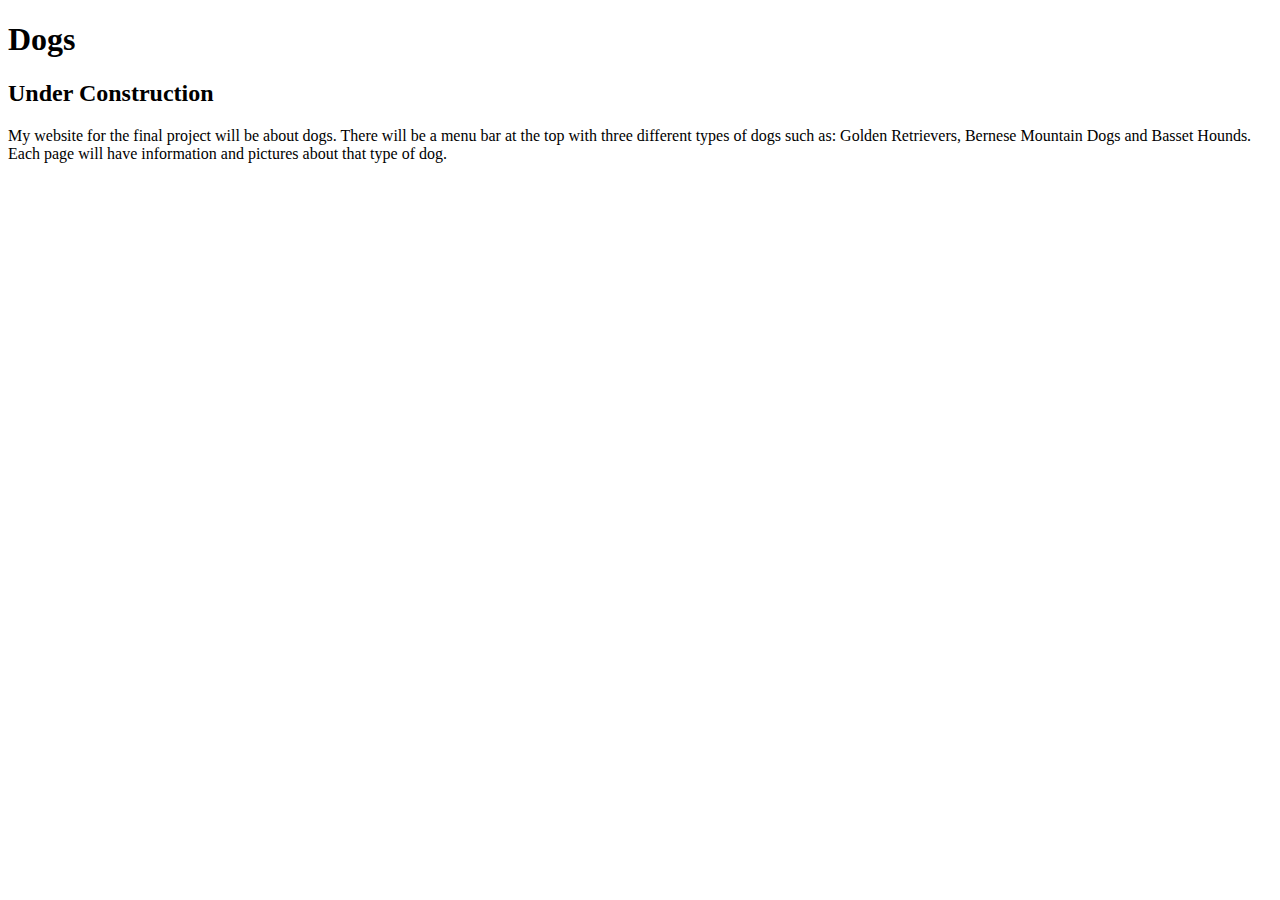
==== index.html @ ba8d46d4 "Add files via upload" ====
<!DOCTYPE html>
<html lang="en">
<head>
    <h1>Dogs</h1>
    <h2>Under Construction</h2>
</head>
<body>
    <p>
        My website for the final project will be about dogs. There will be a menu bar at the top with three different types of dogs such as: Golden Retrievers, Bernese Mountain Dogs and Basset Hounds. Each page will have information and pictures about that type of dog.
    </p>
</body>
</html>
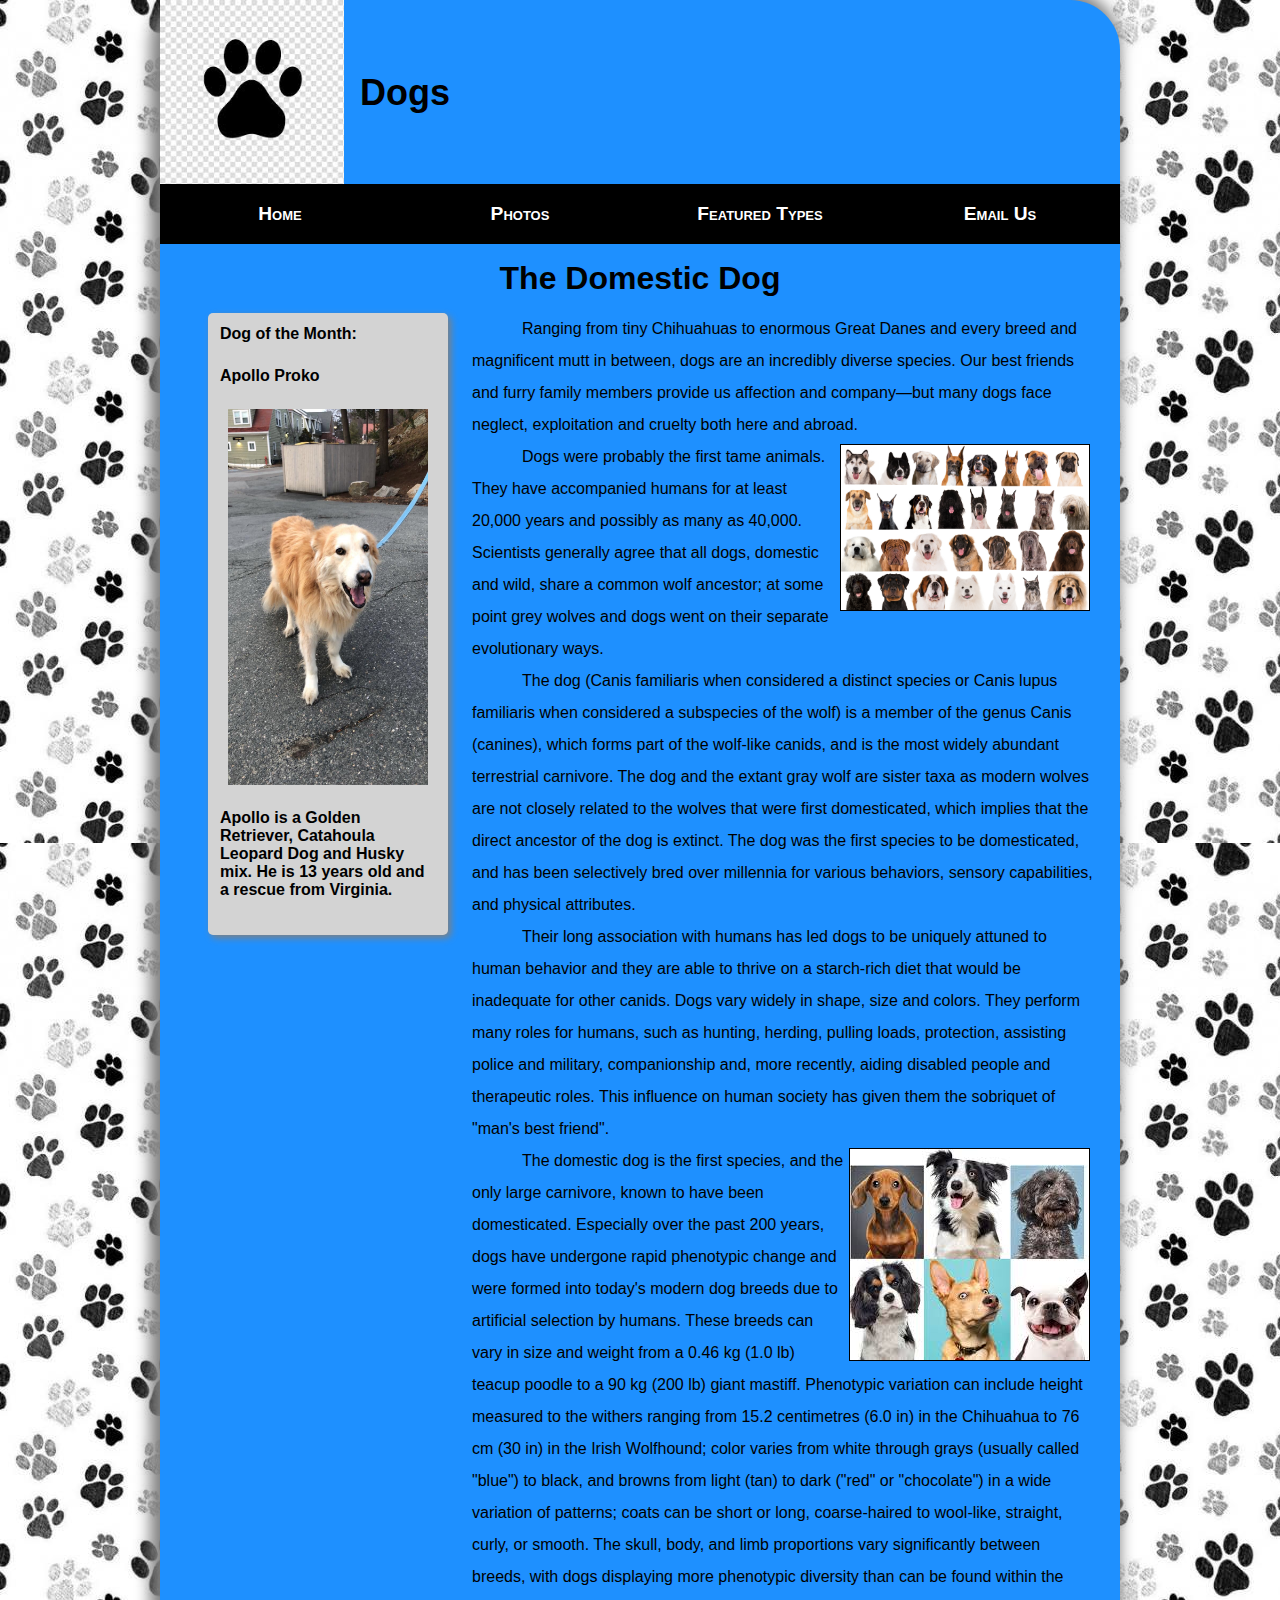
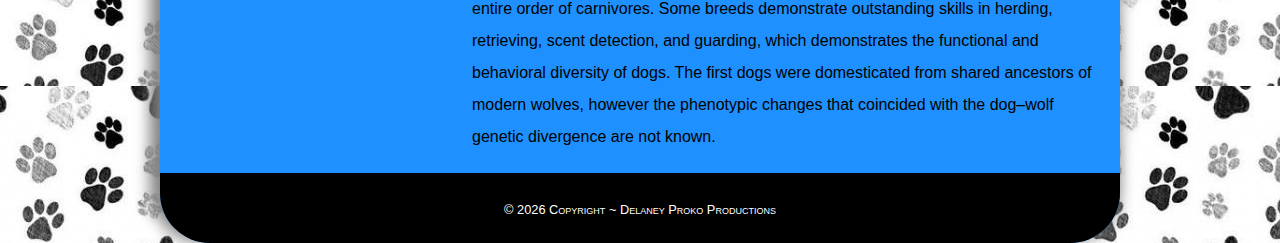
==== commit 981e8f6b: "Add files via upload" ====
--- a/index.html
+++ b/index.html
@@ -1,12 +1,127 @@
 <!DOCTYPE html>
 <html lang="en">
 <head>
-    <h1>Dogs</h1>
-    <h2>Under Construction</h2>
+	<meta charset="utf-8">
+	<meta name="description" content="This sentence will appear under the link in search engine results.">
+	<meta name="keywords" content="list,of,words,separated,by,commas,that,describe,your,site">
+	<meta name="author" content="Delaney Proko">
+
+	<!-- viewport -->
+	<meta name="viewport" content="width=device-width, initial-scale=1">
+
+    <!-- shiv which should be a shim -->
+    <!--[if lt IE 9]>
+	  <script src="https://oss.maxcdn.com/libs/html5shiv/3.7.0/html5shiv.js"></script>
+	<![endif]-->
+
+	<!-- tab title -->
+	<title>[Page Title Which Appears in the Tab]</title>
+
+	<!-- favicon link -->
+	<link rel="shortcut icon" href="images/favicon.ico">
+
+	<!-- stylesheets -->
+	<link rel="stylesheet" href="styles/normalize.css">
+	<link rel="stylesheet" href="styles/main.css">
+    <link rel="stylesheet" href="styles/slicknav.css">
+
+    <!-- slicknav -->
+    <script src="https://code.jquery.com/jquery-2.1.3.min.js"></script>   <!-- Link to jQuery Content Delivery Network - Necessary for SlickNav to work correctly -->
+    <script src="js/jquery.slicknav.min.js"></script>                     <!-- Link to the slicknav file inside the js folder - Necessary for SlickNav to work correctly -->
+
+	<!-- slicknav javascript - this javascript code will use the UL inside the nav_menu tag to build the same menu in slickNav format -->
+	<script type="text/javascript">
+    	$(document).ready(function(){
+			$('#nav_menu').slicknav({prependTo:"#mobilemenu"});
+    	});
+    </script>
+
 </head>
+
+
+
 <body>
-    <p>
-        My website for the final project will be about dogs. There will be a menu bar at the top with three different types of dogs such as: Golden Retrievers, Bernese Mountain Dogs and Basset Hounds. Each page will have information and pictures about that type of dog.
-    </p>
+
+	<header>
+
+		<img class="clearfix" src="images/paw.png">
+
+		<h2>Dogs</h2>
+
+	</header>
+
+
+    <nav id="mobilemenu"></nav>
+	<nav id="nav_menu">
+    	<ul>
+        	<li><a href="index.html" class="current">Home</a></li>
+        	<li><a href="gallery.html" class="current">Photos</a></li>
+			<li><a class="current">Featured Types</a>
+			<ul>
+				<li><a href="feattypes/golden.html">Golden Retrievers</a></li>
+				<li><a href="feattypes/bernese.html">Bernese Mountain Dogs</a></li>
+				<li><a href="feattypes/basset.html">Basset Hounds</a></li>
+			</ul>
+			</li>
+        	<li><a href="mailto:dogs@thebestdogwebsiteever.com" class="current">Email Us</a></li>
+    	</ul>
+	</nav>
+
+
+	<main>
+
+		<h1>The Domestic Dog</h1>
+
+		<section>
+
+			<p>Ranging from tiny Chihuahuas to enormous Great Danes and every breed and magnificent mutt in between, dogs are an incredibly diverse species. Our best friends and furry family members provide us affection and company—but many dogs face neglect, exploitation and cruelty both here and abroad.</p>
+
+			<img src="images/working-group-dogs.png">
+
+			<p>Dogs were probably the first tame animals. They have accompanied humans for at least 20,000 years and possibly as many as 40,000. Scientists generally agree that all dogs, domestic and wild, share a common wolf ancestor; at some point grey wolves and dogs went on their separate evolutionary ways.</p>
+
+			<p>The dog (Canis familiaris when considered a distinct species or Canis lupus familiaris when considered a subspecies of the wolf) is a member of the genus Canis (canines), which forms part of the wolf-like canids, and is the most widely abundant terrestrial carnivore. The dog and the extant gray wolf are sister taxa as modern wolves are not closely related to the wolves that were first domesticated, which implies that the direct ancestor of the dog is extinct. The dog was the first species to be domesticated, and has been selectively bred over millennia for various behaviors, sensory capabilities, and physical attributes.</p>
+
+			<p>Their long association with humans has led dogs to be uniquely attuned to human behavior and they are able to thrive on a starch-rich diet that would be inadequate for other canids. Dogs vary widely in shape, size and colors. They perform many roles for humans, such as hunting, herding, pulling loads, protection, assisting police and military, companionship and, more recently, aiding disabled people and therapeutic roles. This influence on human society has given them the sobriquet of "man's best friend".</p>
+
+			<img src="images/dogs.jpeg">
+
+			<p>The domestic dog is the first species, and the only large carnivore, known to have been domesticated. Especially over the past 200 years, dogs have undergone rapid phenotypic change and were formed into today's modern dog breeds due to artificial selection by humans. These breeds can vary in size and weight from a 0.46 kg (1.0 lb) teacup poodle to a 90 kg (200 lb) giant mastiff. Phenotypic variation can include height measured to the withers ranging from 15.2 centimetres (6.0 in) in the Chihuahua to 76 cm (30 in) in the Irish Wolfhound; color varies from white through grays (usually called "blue") to black, and browns from light (tan) to dark ("red" or "chocolate") in a wide variation of patterns; coats can be short or long, coarse-haired to wool-like, straight, curly, or smooth. The skull, body, and limb proportions vary significantly between breeds, with dogs displaying more phenotypic diversity than can be found within the entire order of carnivores. Some breeds demonstrate outstanding skills in herding, retrieving, scent detection, and guarding, which demonstrates the functional and behavioral diversity of dogs. The first dogs were domesticated from shared ancestors of modern wolves, however the phenotypic changes that coincided with the dog–wolf genetic divergence are not known.</p>
+
+			
+
+		</section>
+
+		<aside>
+
+			<p>Dog of the Month: </p>
+
+			<p>Apollo Proko</p>
+
+			<img src="images/IMG_8598 copy.JPG"  height="400" width="200">
+
+			<p>Apollo is a Golden Retriever, Catahoula Leopard Dog and Husky mix. He is 13 years old and a rescue from Virginia.</p>
+
+		</aside>
+
+		<div id="bottombuffer"><br><br></div>
+
+	</main>
+
+
+	<footer>
+
+		<p>
+			<script>
+				var today = new Date();
+				document.write("&copy;&nbsp;");
+				document.write(today.getFullYear());
+				document.write(" Copyright ~ Delaney Proko Productions")
+			</script>
+		</p>
+
+	</footer>
+
 </body>
-</html>+
+</html>
--- a/styles/main.css
+++ b/styles/main.css
@@ -0,0 +1,253 @@
+/* the styles for the elements */
+* {
+	margin: 0;
+	padding: 0;
+	box-sizing: border-box;
+}
+
+/* Clearfix */
+.clearfix::after {
+  content: "";
+  clear: both;
+  display: table;
+}
+
+html {
+	height: 100%;
+	background-image: url("../images/d085ac698513adc2a10bd35ddc498ed1.jpg");
+}
+
+body {
+	position: relative;
+    background: dodgerblue;
+	font-family: Calibri, Arial, Helvetica, sans-serif;
+	font-size: 100%;
+	max-width: 960px;
+	min-height: 100%;
+	margin: auto;
+	box-shadow: -5px -5px 15px 5px gray;
+	border-radius: 50px;
+}
+h1 {
+	margin: .5em .75em;
+	text-align: center;
+}
+
+/* the styles for links */
+a:link, a:visited {
+	text-decoration: none;
+}
+a:focus, a:hover {
+	text-decoration: underline;
+}
+
+
+/* the styles for the header */
+header img {
+	padding: 0 1em 0 0;
+	float: left;
+	max-width: 200px;
+	width: 100%;
+}
+header h2 {
+    font-size: 225%;
+    padding: 2em 0 .25em 0;
+}
+
+
+/* text shadow class */
+.shadow {
+	text-shadow: 2px 2px 2px #5d5d5d;
+}
+
+
+/* the styles for the navigation menu */
+#nav_menu {
+	clear: both;
+}
+#nav_menu ul {
+	list-style-type: none;
+	margin: 0;
+	padding: 0;
+	position: relative;
+}
+#nav_menu ul li {
+	float: left;
+	width: 25%;
+}
+#nav_menu ul li a {
+	display: block;
+	text-align: center;
+	padding: 1em 0;
+	text-decoration: none;
+	font-variant: small-caps;
+	font-size: 120%;
+	background-color: black;
+	color: white;
+	font-weight: bold;
+}
+#nav_menu a:hover {
+	background-color: lightskyblue;
+	font-style: italic;
+	color: black;
+}
+#nav_menu ul ul {
+	display: none;
+	position: absolute;
+	top: 100%;
+	width: 100%;
+}
+#nav_menu ul ul li a {
+	text-align: left;
+	padding: .5em;
+
+}
+#nav_menu ul ul li {
+	float: none;
+
+}
+#nav_menu ul li:hover > ul {
+	display: block;
+}
+#nav_menu > ul::after {
+	content: "";
+	clear: both;
+	display: block;
+}
+
+
+
+/* the styles for the main content */
+main {
+	clear: left;
+}
+
+
+
+/* the styles for the section */
+section {
+	width: 70%;
+	float: right;
+	padding: 0 2.5% 20px 2.5%;
+}
+section p {
+	font: 110%;
+	line-height: 2;
+	text-indent: 50px;
+}
+section img {
+	float: right;
+	border: 1px solid black;
+	margin-top: 3px;
+	margin-bottom: 3px;
+	margin-left: 5px;
+	margin-right: 6px;
+	max-width: 40%;
+	min-width: 150px;
+}
+
+
+
+/* the styles for the aside */
+aside {
+	width: 25%;
+	float: right;
+	background-color: lightgray;
+	border-radius: 5px;
+	box-shadow: 3px 3px 7px gray;
+	margin: 0 0 20px 1em;
+	padding: .75em;
+	font-weight: bold;
+}
+aside img {
+	margin-right: auto;
+	margin-left: auto;
+	display: block;
+	padding-bottom: 1.5em;
+}
+aside p {
+	padding-bottom: 1.5em;
+}
+
+#bottombuffer {
+	height: 100px;
+	padding-bottom: 100px;
+}
+
+/* the styles for the footer */
+footer {
+	background-color: black;
+	clear: both;
+	border-top: 3px solid #000000;
+/*	position: fixed;    */
+/*	bottom: 0;			*/
+	max-width: 960px;
+	width: 100%;
+	border-radius: 0 0 50px 50px;
+
+}
+footer p {
+	text-align: center;
+	color: white;
+	font-size: 80%;
+	font-variant: small-caps;
+	padding: 2em 0;
+}
+
+
+
+/* hide the slicknav in large-screen view */
+.slicknav_menu {
+	display: none;
+}
+
+
+
+/* tablet portrait to standard 960 */
+@media only screen and (max-width: 959px) {
+	body, aside {
+		box-shadow: none;
+		border-radius: 0;
+	}
+	footer {
+		border-radius: 0;
+	}
+}
+
+
+
+/* mobile landscape to tablet portrait */
+@media only screen and (max-width: 767px) {
+	
+	header img { float: none; }
+	header { text-align: center; }
+	header h2, header h3 {
+		padding: 0 0 .25em;
+	}
+
+	section, aside {
+		float: none;
+		width: 99%;
+		margin: 0 auto;
+		padding: .5em;
+	}
+
+	/* hide the navigation menu */
+	#nav_menu {
+		display: none;
+	}
+	
+	/* and replace it with the slicknav menu */
+	.slicknav_menu {
+		display: block;
+		text-align: left !important;
+		background-color: black !important;
+	}
+}
+
+
+
+/* mobile portrait to mobile landscape */
+@media only screen and (max-width: 479px) {
+	body { font-size: 90%; }
+}
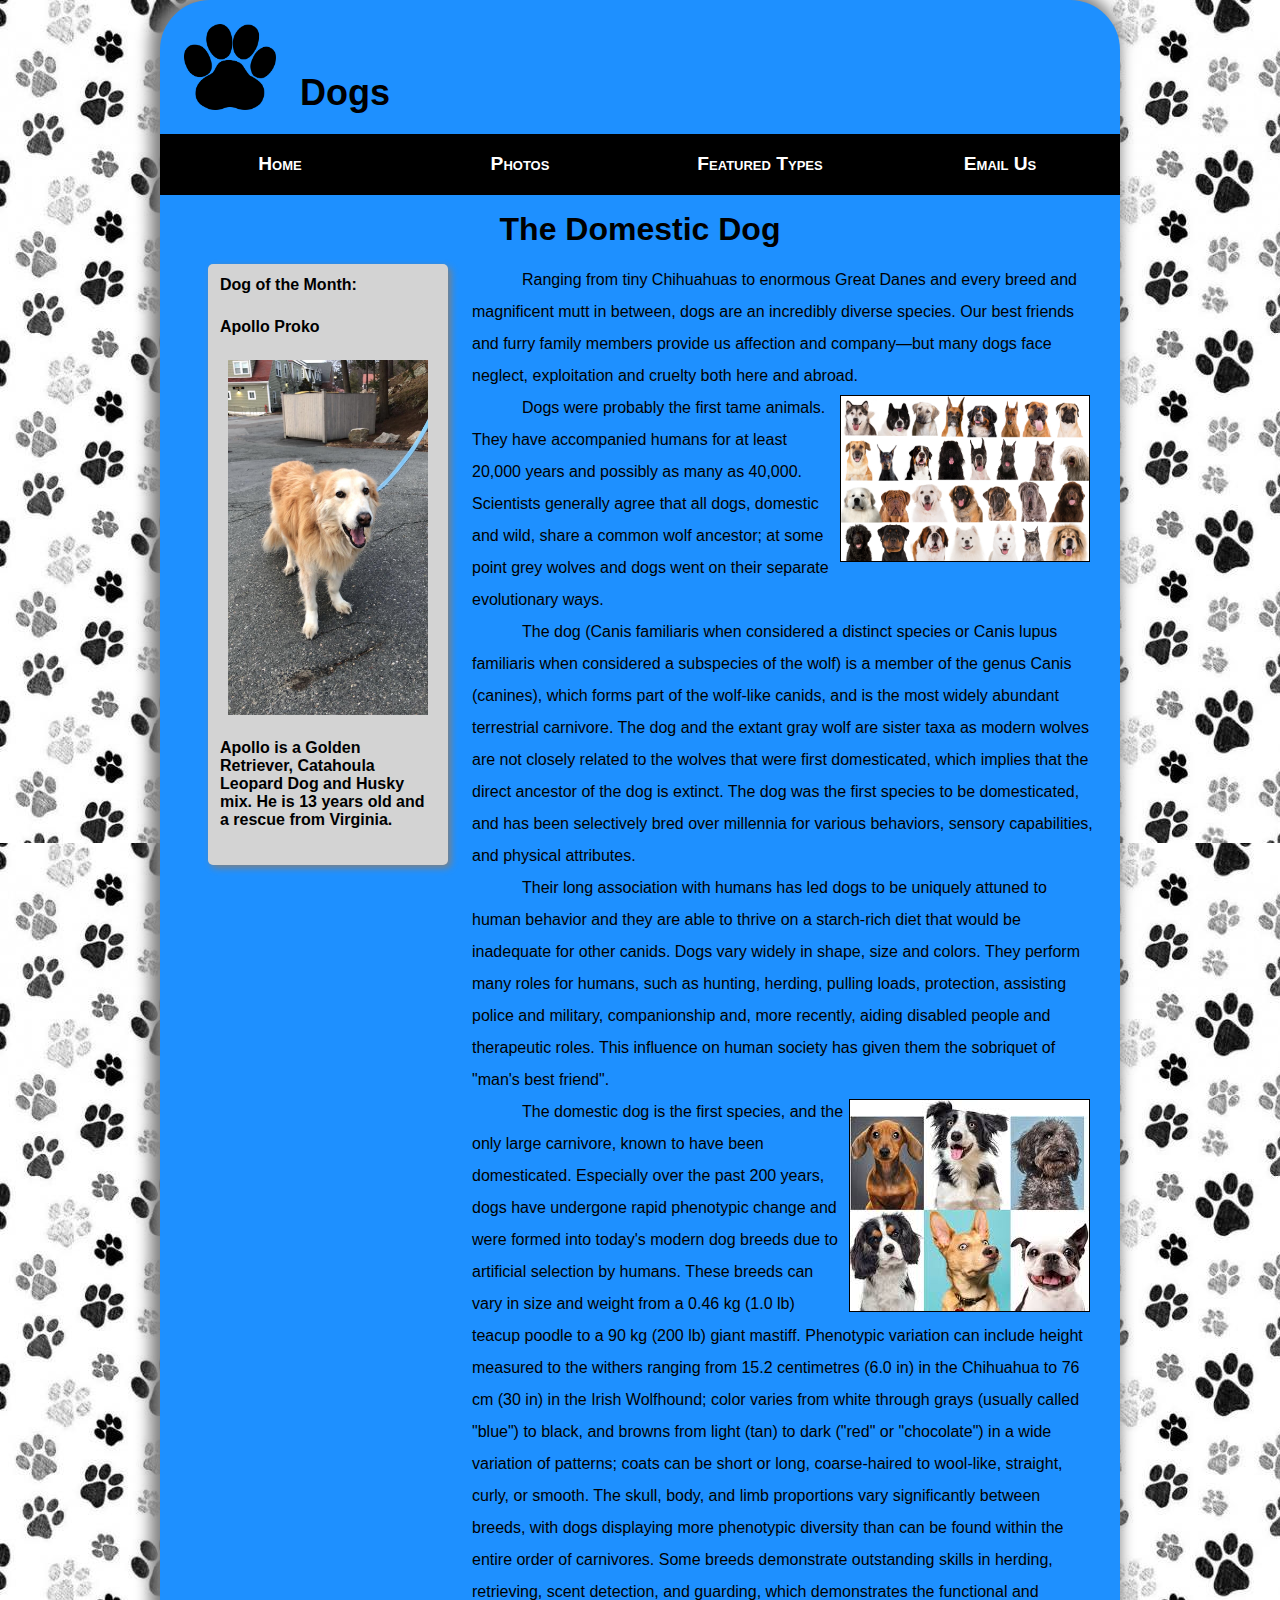
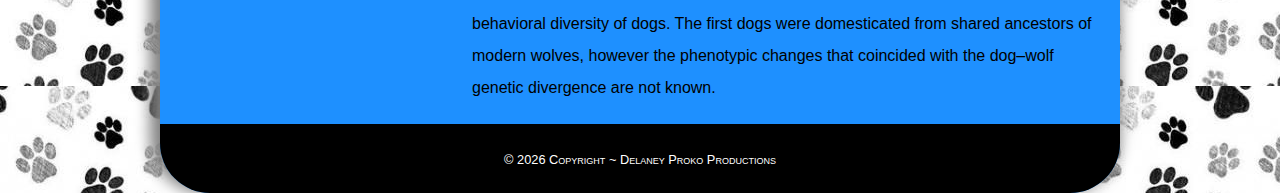
==== commit 4907a22e: "Add files via upload" ====
--- a/index.html
+++ b/index.html
@@ -2,8 +2,8 @@
 <html lang="en">
 <head>
 	<meta charset="utf-8">
-	<meta name="description" content="This sentence will appear under the link in search engine results.">
-	<meta name="keywords" content="list,of,words,separated,by,commas,that,describe,your,site">
+	<meta name="description" content="Dogs">
+	<meta name="keywords" content="Dogs,Goldens,Retriever,Bernese,Basset">
 	<meta name="author" content="Delaney Proko">
 
 	<!-- viewport -->
@@ -15,7 +15,7 @@
 	<![endif]-->
 
 	<!-- tab title -->
-	<title>[Page Title Which Appears in the Tab]</title>
+	<title>Dogs</title>
 
 	<!-- favicon link -->
 	<link rel="shortcut icon" href="images/favicon.ico">
@@ -44,7 +44,7 @@
 
 	<header>
 
-		<img class="clearfix" src="images/paw.png">
+		<img class="clearfix" src="images/1200px_black_paw.png">
 
 		<h2>Dogs</h2>
 
@@ -98,7 +98,7 @@
 
 			<p>Apollo Proko</p>
 
-			<img src="images/IMG_8598 copy.JPG"  height="400" width="200">
+			<img src="images/IMG_8598 copy.JPG">
 
 			<p>Apollo is a Golden Retriever, Catahoula Leopard Dog and Husky mix. He is 13 years old and a rescue from Virginia.</p>
 
--- a/styles/main.css
+++ b/styles/main.css
@@ -44,9 +44,9 @@
 
 /* the styles for the header */
 header img {
-	padding: 0 1em 0 0;
+	padding: 1.5em;
 	float: left;
-	max-width: 200px;
+	max-width: 140px;
 	width: 100%;
 }
 header h2 {
@@ -164,6 +164,8 @@
 	margin-left: auto;
 	display: block;
 	padding-bottom: 1.5em;
+	max-width: 200px;
+	width: 100%;
 }
 aside p {
 	padding-bottom: 1.5em;
